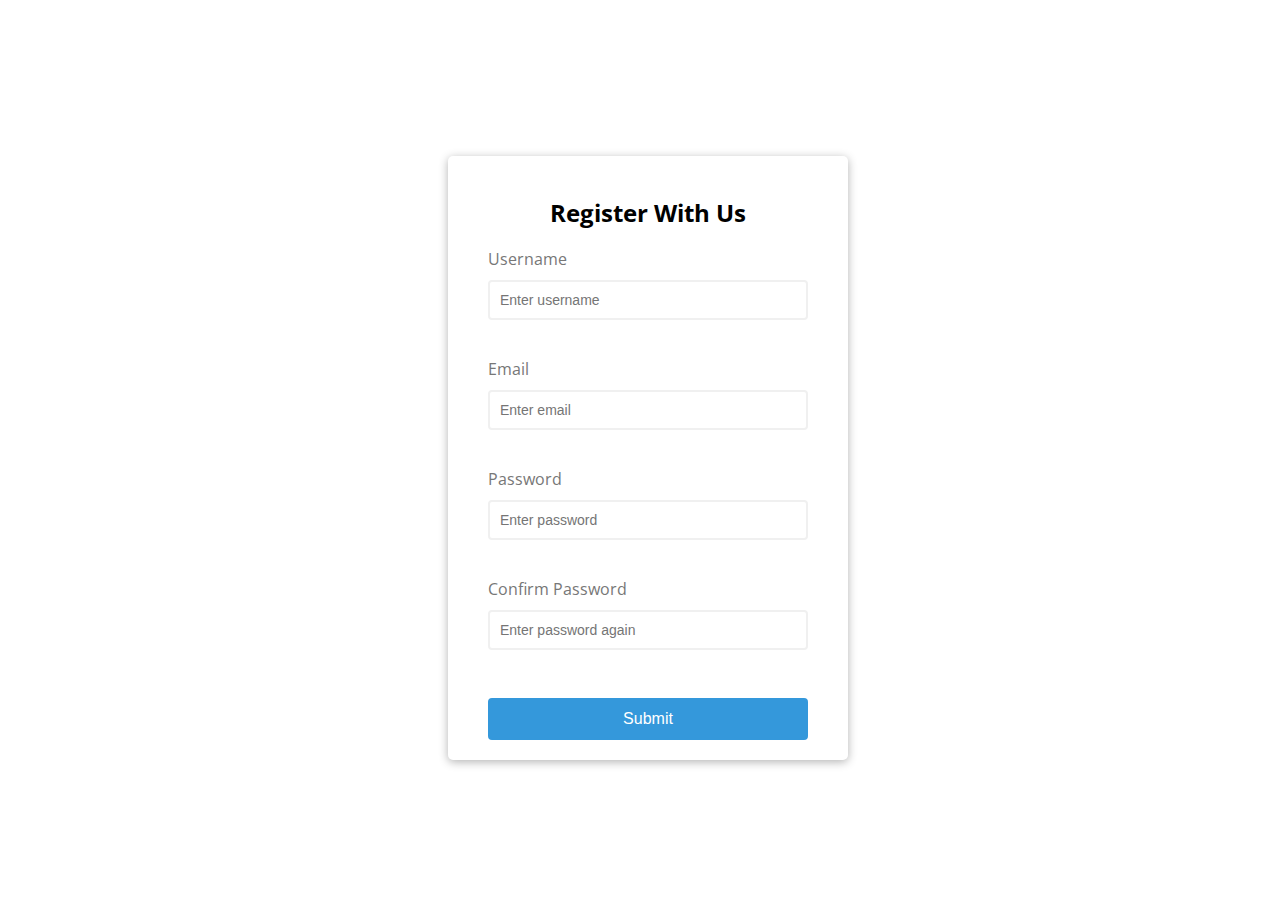
==== 박성호/1-FormValidator/index.html @ 2e0cd1d4 "feat: html, css 완성" ====
<!DOCTYPE html>
<html lang="ko">
  <head>
    <meta charset="UTF-8" />
    <meta http-equiv="X-UA-Compatible" content="IE=edge" />
    <meta name="viewport" content="width=device-width, initial-scale=1.0" />
    <link rel="stylesheet" href="style.css" />
    <link rel="preconnect" href="https://fonts.googleapis.com" />
    <link rel="preconnect" href="https://fonts.gstatic.com" crossorigin />
    <link
      href="https://fonts.googleapis.com/css2?family=Open+Sans:wght@500&display=swap"
      rel="stylesheet"
    />
    <title>Form Validator</title>
  </head>
  <body class="main-container">
    <form class="register-form">
      <h2 class="form-main-text">Register With Us</h2>
      <div class="form-input-wrapper">
        <label class="form-label">Username</label>
        <input class="form-input username" placeholder="Enter username" />
        <span class="form-hidden-span"
          >Username must be at least 3 characters</span
        >
      </div>
      <div class="form-input-wrapper">
        <label class="form-label">Email</label>
        <input class="form-input email" placeholder="Enter email" />
        <span class="form-hidden-span">Email is not valid</span>
      </div>
      <div class="form-input-wrapper">
        <label class="form-label">Password</label>
        <input class="form-input password" placeholder="Enter password" />
        <span class="form-hidden-span"
          >Password must be at least 6 characters</span
        >
      </div>
      <div class="form-input-wrapper">
        <label class="form-label">Confirm Password</label>
        <input
          class="form-input confirmPassword"
          placeholder="Enter password again"
        />
        <span class="form-hidden-span">Confirm Password is required</span>
      </div>
      <button class="form-submit-button" type="submit">Submit</button>
    </form>
  </body>
</html>
---- 박성호/1-FormValidator/style.css ----
.main-container {
  width: 100vw;
  height: 100vh;

  display: flex;
  justify-content: center;
  align-items: center;

  font-family: 'Open Sans', sans-serif;
}

.register-form {
  width: 320px;
  padding: 20px 40px;

  background-color: #fff;
  border-radius: 5px;
  box-shadow: 0 2px 10px rgb(0 0 0 / 30%);
}

.form-main-text {
  text-align: center;
}

.form-input-wrapper {
  display: flex;
  flex-direction: column;

  margin-bottom: 15px;
}

.form-label {
  color: #777;
  margin-bottom: 10px;
}

.form-input {
  border: 2px solid #f0f0f0;
  border-radius: 4px;
  padding: 10px;
  font-size: 14px;
  margin-bottom: 5px;
}

.form-hidden-span {
  color: #e74c3c;
  font-size: 13px;
  visibility: hidden;
}

.form-submit-button {
  cursor: pointer;
  background-color: #3498db;
  border: 2px solid #3498db;
  border-radius: 4px;
  color: #fff;
  font-size: 16px;
  padding: 10px;
  width: 100%;
  margin-top: 10px;
}

.error {
}
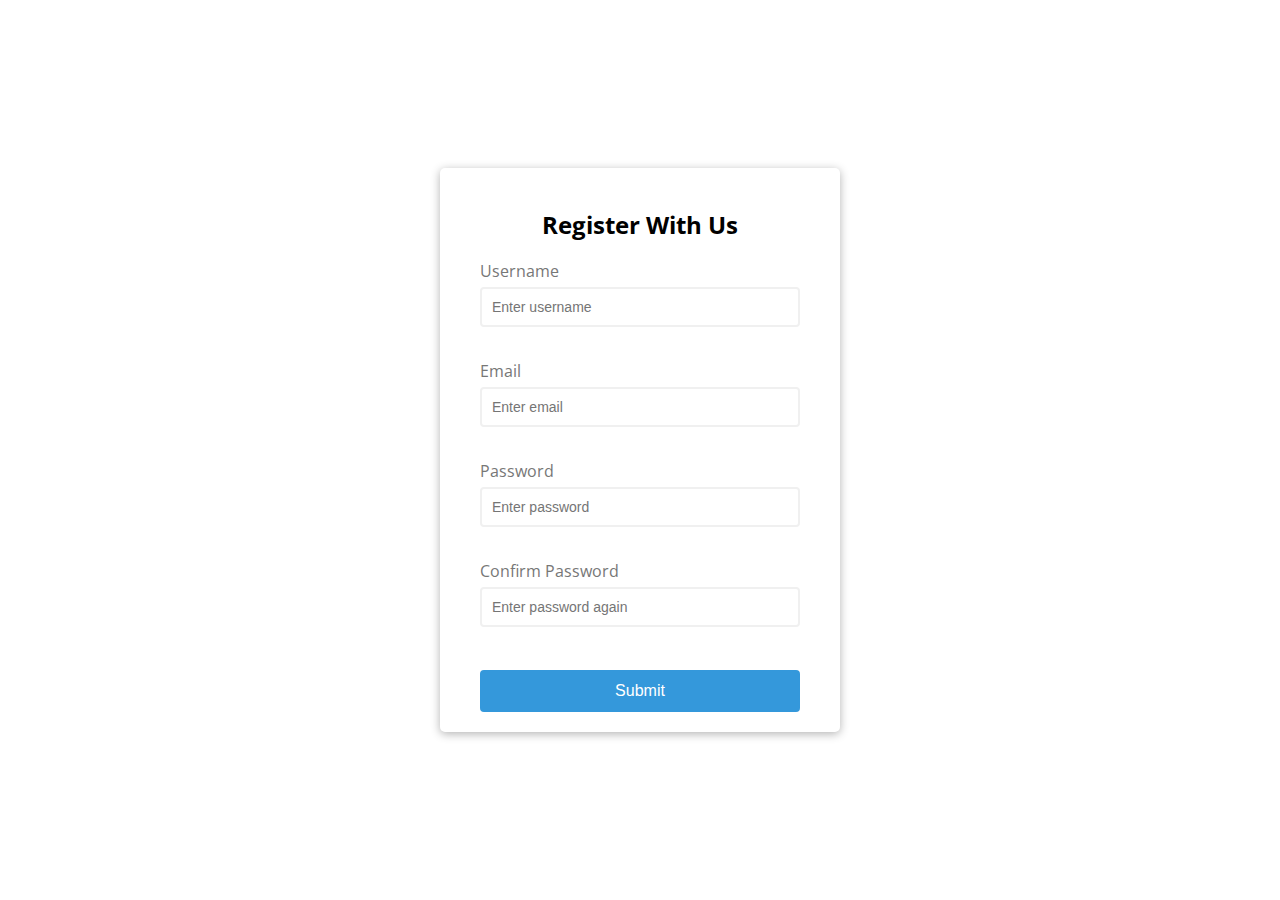
==== commit 5b67e97c: "feat: js 완성 (리팩토링 필요)" ====
--- a/박성호/1-FormValidator/index.html
+++ b/박성호/1-FormValidator/index.html
@@ -18,20 +18,32 @@
       <h2 class="form-main-text">Register With Us</h2>
       <div class="form-input-wrapper">
         <label class="form-label">Username</label>
-        <input class="form-input username" placeholder="Enter username" />
-        <span class="form-hidden-span"
+        <input
+          class="form-input username"
+          placeholder="Enter username"
+          type="text"
+        />
+        <span class="form-span hidden"
           >Username must be at least 3 characters</span
         >
       </div>
       <div class="form-input-wrapper">
         <label class="form-label">Email</label>
-        <input class="form-input email" placeholder="Enter email" />
-        <span class="form-hidden-span">Email is not valid</span>
+        <input
+          class="form-input email"
+          placeholder="Enter email"
+          type="email"
+        />
+        <span class="form-span hidden">Email is not valid</span>
       </div>
       <div class="form-input-wrapper">
         <label class="form-label">Password</label>
-        <input class="form-input password" placeholder="Enter password" />
-        <span class="form-hidden-span"
+        <input
+          class="form-input password"
+          placeholder="Enter password"
+          type="password"
+        />
+        <span class="form-span hidden"
           >Password must be at least 6 characters</span
         >
       </div>
@@ -40,10 +52,12 @@
         <input
           class="form-input confirmPassword"
           placeholder="Enter password again"
+          type="password"
         />
-        <span class="form-hidden-span">Confirm Password is required</span>
+        <span class="form-span hidden">Confirm Password is required</span>
       </div>
       <button class="form-submit-button" type="submit">Submit</button>
     </form>
+    <script src="script.js"></script>
   </body>
 </html>
--- a/박성호/1-FormValidator/style.css
+++ b/박성호/1-FormValidator/style.css
@@ -1,4 +1,5 @@
 .main-container {
+  margin: 0;
   width: 100vw;
   height: 100vh;
 
@@ -26,12 +27,12 @@
   display: flex;
   flex-direction: column;
 
-  margin-bottom: 15px;
+  margin-bottom: 10px;
 }
 
 .form-label {
   color: #777;
-  margin-bottom: 10px;
+  margin-bottom: 5px;
 }
 
 .form-input {
@@ -42,9 +43,33 @@
   margin-bottom: 5px;
 }
 
-.form-hidden-span {
+.form-input:focus {
+  outline: 0;
+  border-color: #777;
+}
+
+.form-input-error {
+  border-color: #e74c3c;
+}
+
+.form-input-error:focus {
+  border-color: #e74c3c;
+}
+
+.form-input-success {
+  border-color: #2ecc71;
+}
+
+.form-input-success:focus {
+  border-color: #2ecc71;
+}
+
+.form-span {
   color: #e74c3c;
   font-size: 13px;
+}
+
+.hidden {
   visibility: hidden;
 }
 
@@ -59,6 +84,3 @@
   width: 100%;
   margin-top: 10px;
 }
-
-.error {
-}
